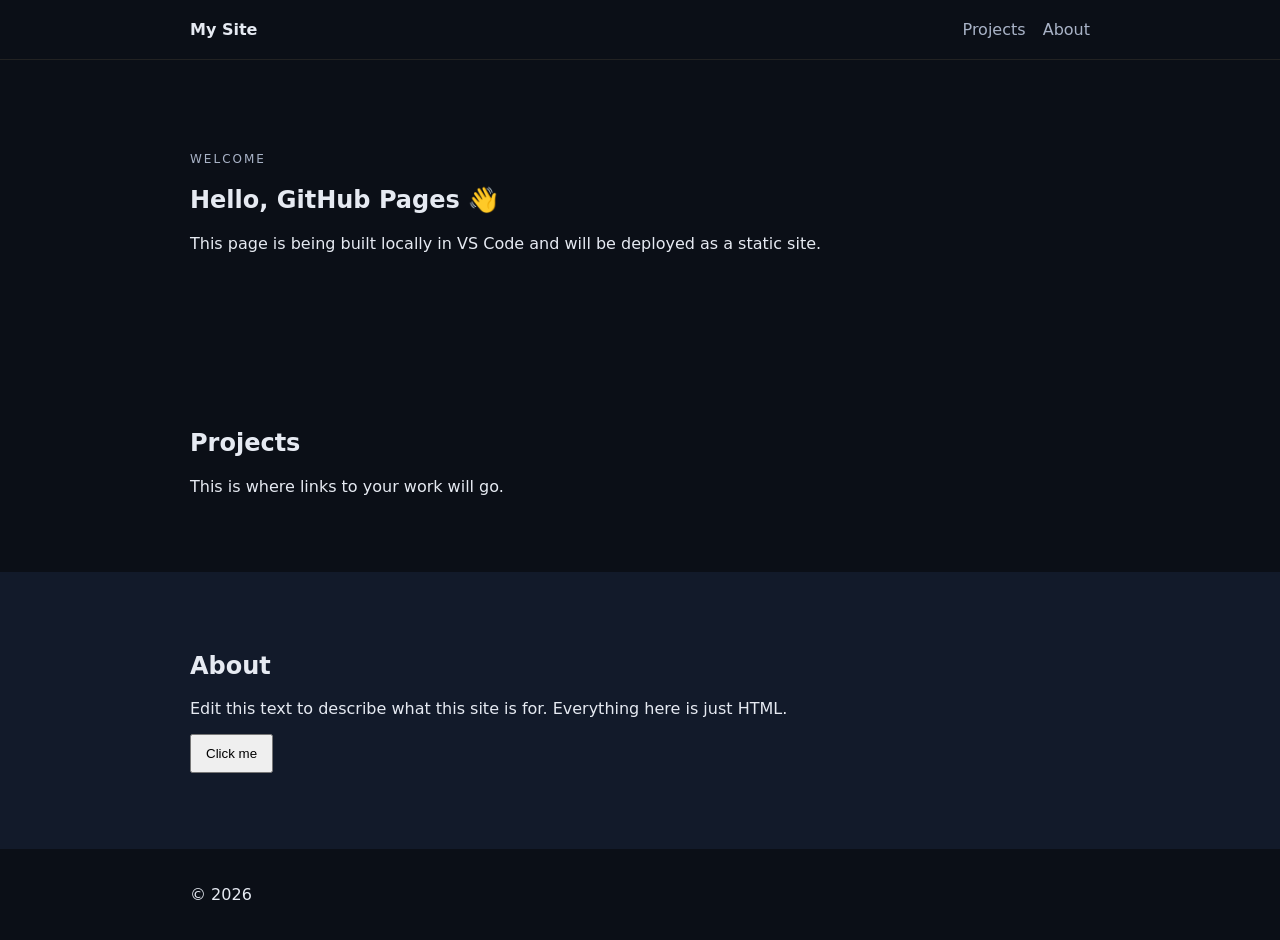
==== index.html @ 743cd059 "initial website files" ====
<!doctype html>
<html lang="en">
<head>
  <meta charset="utf-8" />
  <meta name="viewport" content="width=device-width,initial-scale=1" />
  <title>My First GitHub Pages Site</title>
  <meta name="description" content="A simple static site built in VS Code." />
  <link rel="stylesheet" href="styles.css" />
</head>

<body>
  <header class="site-header">
    <div class="container header-inner">
      <strong class="brand">My Site</strong>

      <nav class="nav">
        <a href="#projects">Projects</a>
        <a href="#about">About</a>
      </nav>
    </div>
  </header>

  <main>
    <section class="hero">
      <div class="container">
        <p class="kicker">Welcome</p>
        <h1>Hello, GitHub Pages 👋</h1>
        <p class="subhead">
          This page is being built locally in VS Code and will be deployed as a static site.
        </p>
      </div>
    </section>

    <section id="projects" class="section">
      <div class="container">
        <h2>Projects</h2>
        <p>This is where links to your work will go.</p>
      </div>
    </section>

    <section id="about" class="section alt">
      <div class="container">
        <h2>About</h2>
        <p>
          Edit this text to describe what this site is for.
          Everything here is just HTML.
        </p>

        <button id="helloBtn">Click me</button>
        <p id="helloOut"></p>
      </div>
    </section>
  </main>

  <footer class="site-footer">
    <div class="container">
      <p>© <span id="year"></span></p>
    </div>
  </footer>

  <script src="script.js"></script>
</body>
</html>
---- styles.css ----
body {
  margin: 0;
  font-family: system-ui, sans-serif;
  background: #0b0f17;
  color: #e6eaf2;
}

.container {
  max-width: 900px;
  margin: 0 auto;
  padding: 20px;
}

.site-header {
  border-bottom: 1px solid #222;
}

.header-inner {
  display: flex;
  justify-content: space-between;
  align-items: center;
}

.nav a {
  color: #a9b3c7;
  margin-left: 12px;
  text-decoration: none;
}

.nav a:hover {
  color: white;
}

.hero {
  padding: 60px 0;
}

.kicker {
  text-transform: uppercase;
  letter-spacing: 2px;
  color: #a9b3c7;
  font-size: 12px;
}

.section {
  padding: 40px 0;
}

.section.alt {
  background: #121a2a;
}

button {
  padding: 10px 14px;
  cursor: pointer;
}
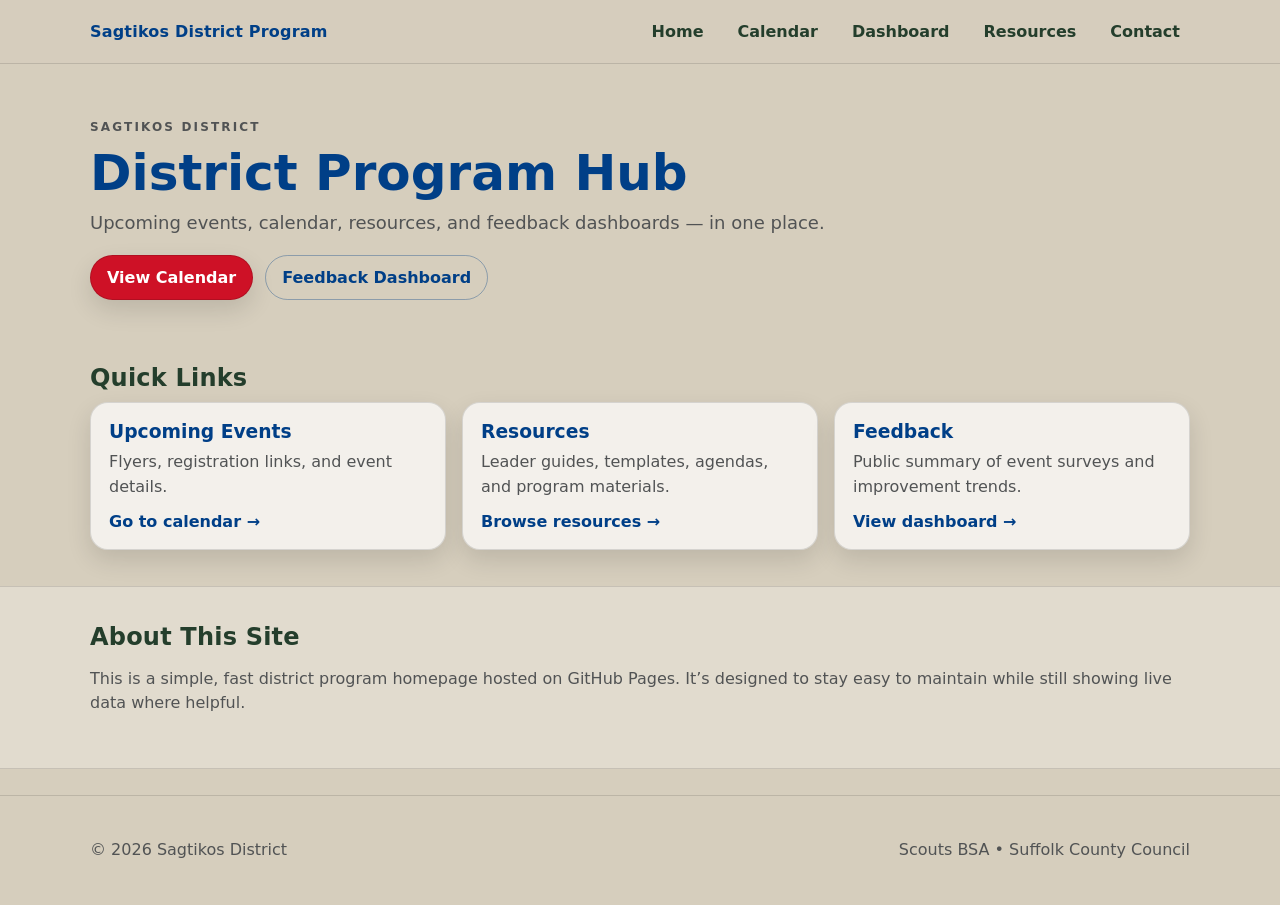
==== commit 00663116: "Apply Scouts BSA color theme" ====
--- a/index.html
+++ b/index.html
@@ -3,60 +3,84 @@
 <head>
   <meta charset="utf-8" />
   <meta name="viewport" content="width=device-width,initial-scale=1" />
-  <title>My First GitHub Pages Site</title>
+  <title>Sagtikos District Program Site</title>
   <meta name="description" content="A simple static site built in VS Code." />
   <link rel="stylesheet" href="styles.css" />
 </head>
 
 <body>
-  <header class="site-header">
-    <div class="container header-inner">
-      <strong class="brand">My Site</strong>
-
-      <nav class="nav">
-        <a href="#projects">Projects</a>
-        <a href="#about">About</a>
-      </nav>
-    </div>
-  </header>
+<header class="site-header">
+  <div class="container header-inner">
+    <a class="brand" href="index.html">Sagtikos District Program</a>
+    <nav class="nav">
+      <a href="index.html">Home</a>
+      <a href="calendar.html">Calendar</a>
+      <a href="dashboard.html">Dashboard</a>
+      <a href="resources.html">Resources</a>
+      <a href="contact.html">Contact</a>
+    </nav>
+  </div>
+</header>
 
   <main>
-    <section class="hero">
-      <div class="container">
-        <p class="kicker">Welcome</p>
-        <h1>Hello, GitHub Pages 👋</h1>
-        <p class="subhead">
-          This page is being built locally in VS Code and will be deployed as a static site.
-        </p>
+  <section class="hero">
+    <div class="container">
+      <p class="kicker">Sagtikos District</p>
+      <h1>District Program Hub</h1>
+      <p class="subhead">
+        Upcoming events, calendar, resources, and feedback dashboards — in one place.
+      </p>
+
+      <div class="hero-actions">
+        <a class="button accent" href="calendar.html">View Calendar</a>
+        <a class="button ghost" href="dashboard.html">Feedback Dashboard</a>
       </div>
-    </section>
+    </div>
+  </section>
 
-    <section id="projects" class="section">
-      <div class="container">
-        <h2>Projects</h2>
-        <p>This is where links to your work will go.</p>
+  <section class="section">
+    <div class="container">
+      <h2>Quick Links</h2>
+      <div class="grid">
+        <article class="card">
+          <h3>Upcoming Events</h3>
+          <p>Flyers, registration links, and event details.</p>
+          <a class="link" href="calendar.html">Go to calendar →</a>
+        </article>
+
+        <article class="card">
+          <h3>Resources</h3>
+          <p>Leader guides, templates, agendas, and program materials.</p>
+          <a class="link" href="resources.html">Browse resources →</a>
+        </article>
+
+        <article class="card">
+          <h3>Feedback</h3>
+          <p>Public summary of event surveys and improvement trends.</p>
+          <a class="link" href="dashboard.html">View dashboard →</a>
+        </article>
       </div>
-    </section>
+    </div>
+  </section>
 
-    <section id="about" class="section alt">
-      <div class="container">
-        <h2>About</h2>
-        <p>
-          Edit this text to describe what this site is for.
-          Everything here is just HTML.
-        </p>
+  <section class="section alt">
+    <div class="container">
+      <h2>About This Site</h2>
+      <p class="muted">
+        This is a simple, fast district program homepage hosted on GitHub Pages.
+        It’s designed to stay easy to maintain while still showing live data where helpful.
+      </p>
+    </div>
+  </section>
+</main>
 
-        <button id="helloBtn">Click me</button>
-        <p id="helloOut"></p>
-      </div>
-    </section>
-  </main>
 
   <footer class="site-footer">
-    <div class="container">
-      <p>© <span id="year"></span></p>
-    </div>
-  </footer>
+  <div class="container footer-inner">
+    <p>© <span id="year"></span> Sagtikos District</p>
+    <p>Scouts BSA • Suffolk County Council</p>
+  </div>
+</footer>
 
   <script src="script.js"></script>
 </body>
--- a/styles.css
+++ b/styles.css
@@ -1,56 +1,215 @@
-body {
-  margin: 0;
-  font-family: system-ui, sans-serif;
-  background: #0b0f17;
-  color: #e6eaf2;
-}
-
-.container {
-  max-width: 900px;
-  margin: 0 auto;
-  padding: 20px;
-}
-
-.site-header {
-  border-bottom: 1px solid #222;
-}
-
-.header-inner {
-  display: flex;
-  justify-content: space-between;
-  align-items: center;
-}
-
-.nav a {
-  color: #a9b3c7;
-  margin-left: 12px;
+:root{
+  /* Scouts BSA palette */
+  --sand: #D6CEBD;
+  --red:  #CE1126;
+  --green:#243E2C;
+  --navy: #003F87;
+  --gray: #515354;
+
+  /* Roles */
+  --bg: var(--sand);
+  --text: #171717;
+  --muted: var(--gray);
+
+  --primary: var(--navy);
+  --secondary: var(--green);
+  --accent: var(--red);
+
+  --card: rgba(255,255,255,.70);
+  --card2: rgba(255,255,255,.55);
+  --border: rgba(0,0,0,.12);
+
+  --radius: 18px;
+  --max: 1100px;
+  --shadow: 0 10px 24px rgba(0,0,0,.12);
+}
+
+*{ box-sizing: border-box; }
+
+body{
+  margin:0;
+  font-family: system-ui, -apple-system, Segoe UI, Roboto, Arial, sans-serif;
+  background: var(--bg);
+  color: var(--text);
+}
+
+.container{
+  width:min(var(--max), calc(100% - 40px));
+  margin:0 auto;
+}
+
+/* Header */
+.site-header{
+  position: sticky;
+  top:0;
+  z-index: 10;
+  background: rgba(214,206,189,.92);
+  backdrop-filter: blur(10px);
+  border-bottom: 1px solid var(--border);
+}
+
+.header-inner{
+  display:flex;
+  align-items:center;
+  justify-content:space-between;
+  padding: 14px 0;
+}
+
+.brand{
+  color: var(--primary);
+  font-weight: 900;
+  letter-spacing: .2px;
   text-decoration: none;
 }
 
-.nav a:hover {
-  color: white;
-}
-
-.hero {
-  padding: 60px 0;
-}
-
-.kicker {
+/* Nav */
+.nav{
+  display:flex;
+  align-items:center;
+  gap: 14px;
+}
+
+.nav a{
+  color: var(--secondary);
+  text-decoration:none;
+  font-weight: 700;
+  padding: 8px 10px;
+  border-radius: 999px;
+}
+
+.nav a:hover{
+  background: rgba(0,63,135,.10);
+  color: var(--primary);
+}
+
+/* Hero */
+.hero{
+  padding: 54px 0 28px;
+}
+
+.kicker{
+  margin:0 0 10px;
   text-transform: uppercase;
-  letter-spacing: 2px;
-  color: #a9b3c7;
+  letter-spacing: .18em;
+  color: var(--muted);
   font-size: 12px;
-}
-
-.section {
-  padding: 40px 0;
-}
-
-.section.alt {
-  background: #121a2a;
-}
-
-button {
-  padding: 10px 14px;
-  cursor: pointer;
-}
+  font-weight: 800;
+}
+
+.hero h1{
+  margin:0 0 10px;
+  color: var(--primary);
+  font-size: clamp(32px, 4vw, 50px);
+  line-height: 1.05;
+}
+
+.subhead{
+  margin:0 0 18px;
+  color: var(--muted);
+  font-size: 18px;
+  max-width: 70ch;
+}
+
+/* Buttons */
+.button{
+  display:inline-flex;
+  align-items:center;
+  justify-content:center;
+  padding: 12px 16px;
+  border-radius: 999px;
+  border: 1px solid rgba(0,0,0,.14);
+  background: var(--primary);
+  color: #fff;
+  font-weight: 800;
+  text-decoration:none;
+  cursor:pointer;
+  box-shadow: var(--shadow);
+}
+
+.button:hover{ filter: brightness(1.05); }
+
+.button.accent{ background: var(--accent); }
+.button.ghost{
+  background: transparent;
+  color: var(--primary);
+  border-color: rgba(0,63,135,.35);
+  box-shadow: none;
+}
+
+.hero-actions{
+  display:flex;
+  gap: 12px;
+  flex-wrap: wrap;
+}
+
+/* Sections */
+.section{
+  padding: 36px 0;
+}
+
+.section.alt{
+  background: rgba(255,255,255,.25);
+  border-top: 1px solid var(--border);
+  border-bottom: 1px solid var(--border);
+}
+
+h2{
+  color: var(--secondary);
+  margin: 0 0 10px;
+  letter-spacing: .2px;
+}
+
+p{ line-height: 1.55; }
+
+.muted{ color: var(--muted); }
+
+/* Cards / grids */
+.grid{
+  display:grid;
+  grid-template-columns: repeat(3, 1fr);
+  gap: 16px;
+}
+
+.card{
+  background: var(--card);
+  border: 1px solid var(--border);
+  border-radius: var(--radius);
+  padding: 18px;
+  box-shadow: var(--shadow);
+}
+
+.card h3{
+  margin: 0 0 8px;
+  color: var(--primary);
+}
+
+.card p{ margin: 0 0 12px; color: var(--muted); }
+
+.link{
+  color: var(--primary);
+  font-weight: 800;
+  text-decoration: none;
+}
+
+.link:hover{ text-decoration: underline; }
+
+/* Footer */
+.site-footer{
+  padding: 26px 0;
+  border-top: 1px solid var(--border);
+  margin-top: 26px;
+}
+
+.footer-inner{
+  display:flex;
+  justify-content:space-between;
+  gap: 12px;
+  flex-wrap: wrap;
+  color: var(--muted);
+}
+
+/* Responsive */
+@media (max-width: 900px){
+  .grid{ grid-template-columns: 1fr; }
+}
+
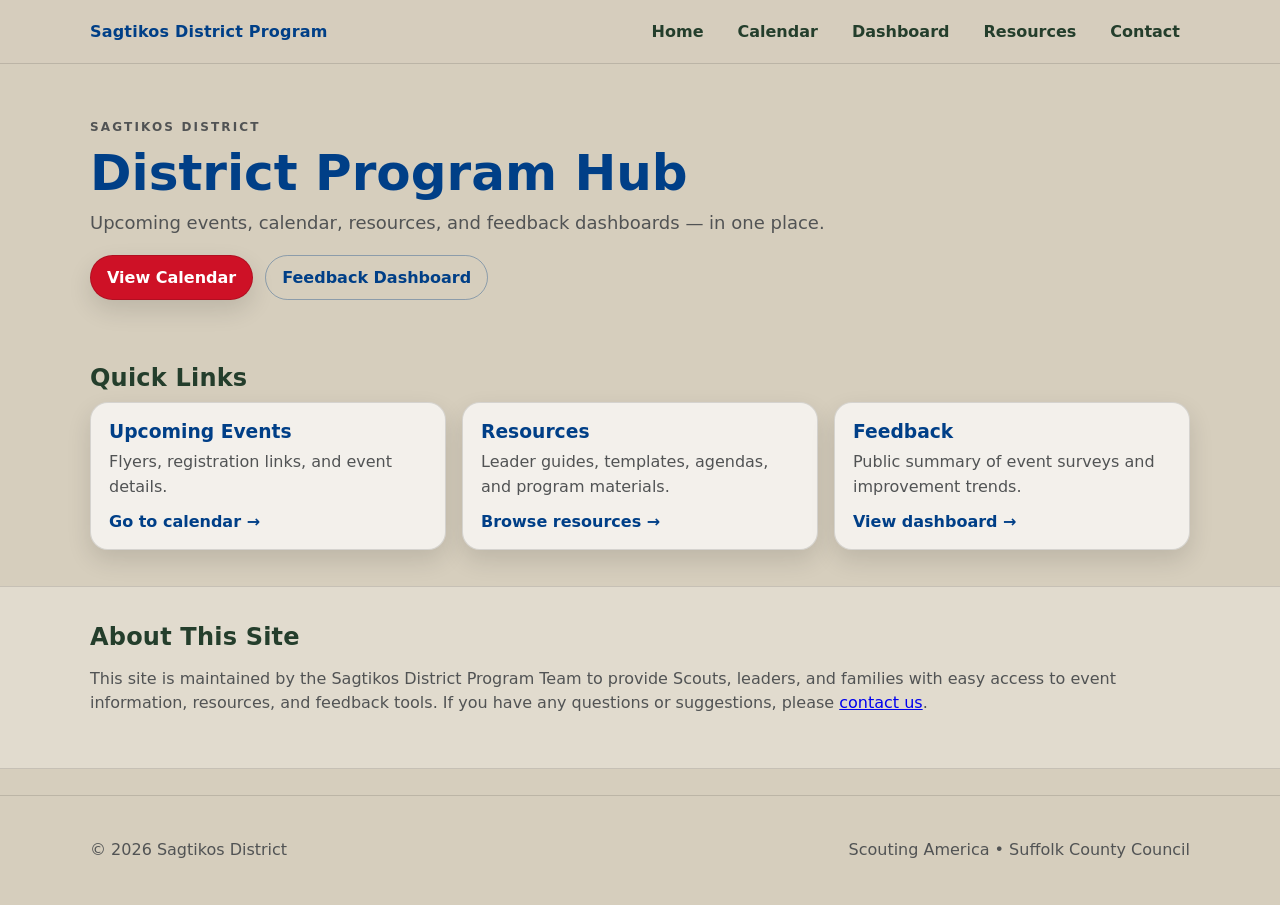
==== commit 45311087: "Update homepage v1" ====
--- a/index.html
+++ b/index.html
@@ -67,8 +67,7 @@
     <div class="container">
       <h2>About This Site</h2>
       <p class="muted">
-        This is a simple, fast district program homepage hosted on GitHub Pages.
-        It’s designed to stay easy to maintain while still showing live data where helpful.
+        This site is maintained by the Sagtikos District Program Team to provide Scouts, leaders, and families with easy access to event information, resources, and feedback tools. If you have any questions or suggestions, please <a href="contact.html">contact us</a>.
       </p>
     </div>
   </section>
@@ -78,7 +77,7 @@
   <footer class="site-footer">
   <div class="container footer-inner">
     <p>© <span id="year"></span> Sagtikos District</p>
-    <p>Scouts BSA • Suffolk County Council</p>
+    <p>Scouting America • Suffolk County Council</p>
   </div>
 </footer>
 
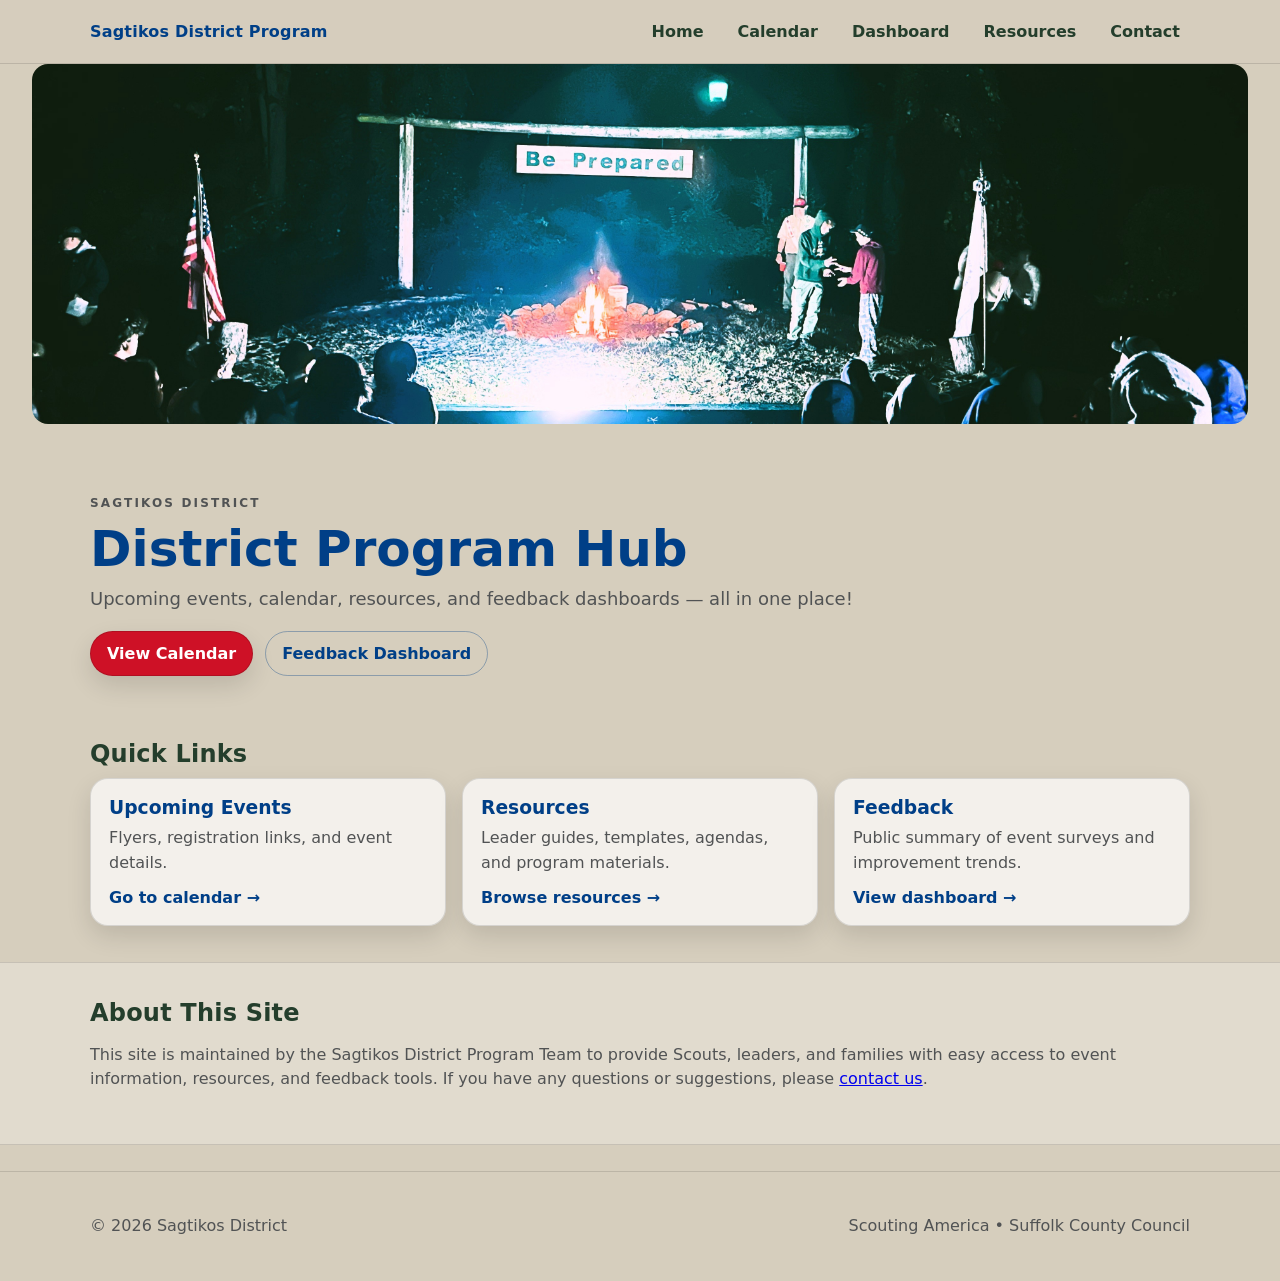
==== commit b9c47504: "favicon and hero image" ====
--- a/index.html
+++ b/index.html
@@ -5,6 +5,8 @@
   <meta name="viewport" content="width=device-width,initial-scale=1" />
   <title>Sagtikos District Program Site</title>
   <meta name="description" content="A simple static site built in VS Code." />
+  <link rel="icon" href="assets/img/favicon.png">
+  <link rel="apple-touch-icon" href="assets/img/favicon.png">
   <link rel="stylesheet" href="styles.css" />
 </head>
 
@@ -23,12 +25,16 @@
 </header>
 
   <main>
+    <img
+  src="assets/img/campfire.jpg"
+  alt="Sagtikos District Campfire"
+  style="width:95%; max-height:360px; object-fit:cover; border-radius:16px; margin-bottom:16px; display:block; margin-left:auto; margin-right:auto;">
   <section class="hero">
     <div class="container">
       <p class="kicker">Sagtikos District</p>
       <h1>District Program Hub</h1>
       <p class="subhead">
-        Upcoming events, calendar, resources, and feedback dashboards — in one place.
+        Upcoming events, calendar, resources, and feedback dashboards — all in one place!
       </p>
 
       <div class="hero-actions">
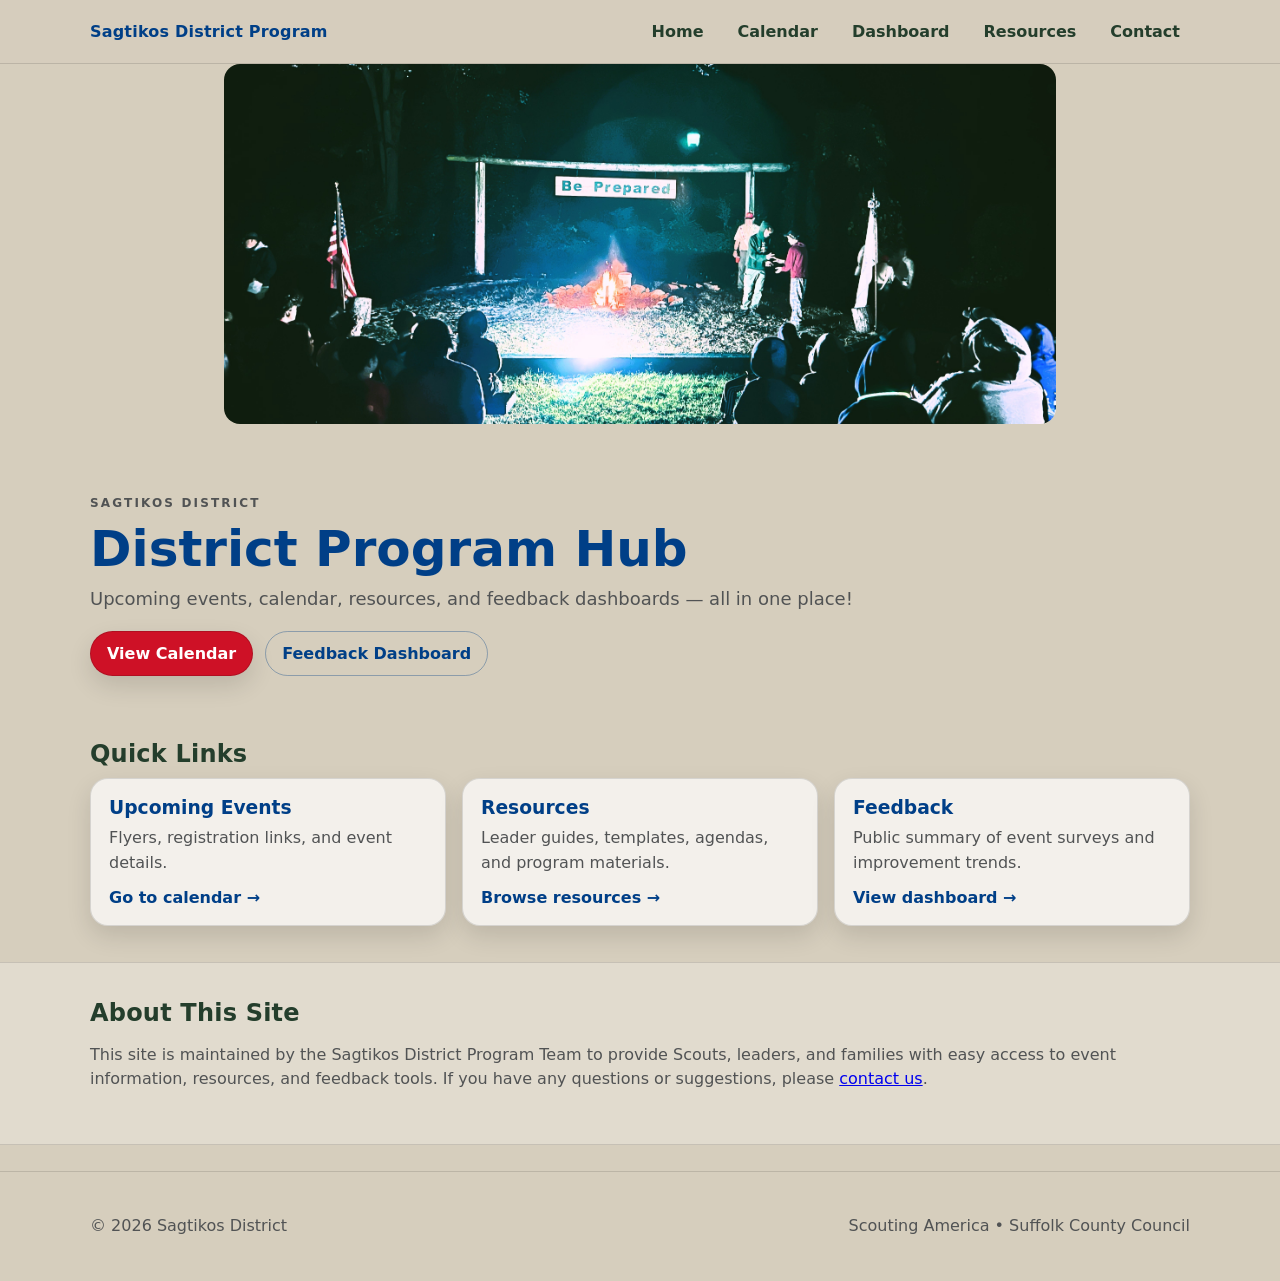
==== commit 4baa4ee5: "Adjust header image size" ====
--- a/index.html
+++ b/index.html
@@ -28,7 +28,7 @@
     <img
   src="assets/img/campfire.jpg"
   alt="Sagtikos District Campfire"
-  style="width:95%; max-height:360px; object-fit:cover; border-radius:16px; margin-bottom:16px; display:block; margin-left:auto; margin-right:auto;">
+  style="width:65%; max-height:360px; object-fit:cover; border-radius:16px; margin-bottom:16px; display:block; margin-left:auto; margin-right:auto;">
   <section class="hero">
     <div class="container">
       <p class="kicker">Sagtikos District</p>
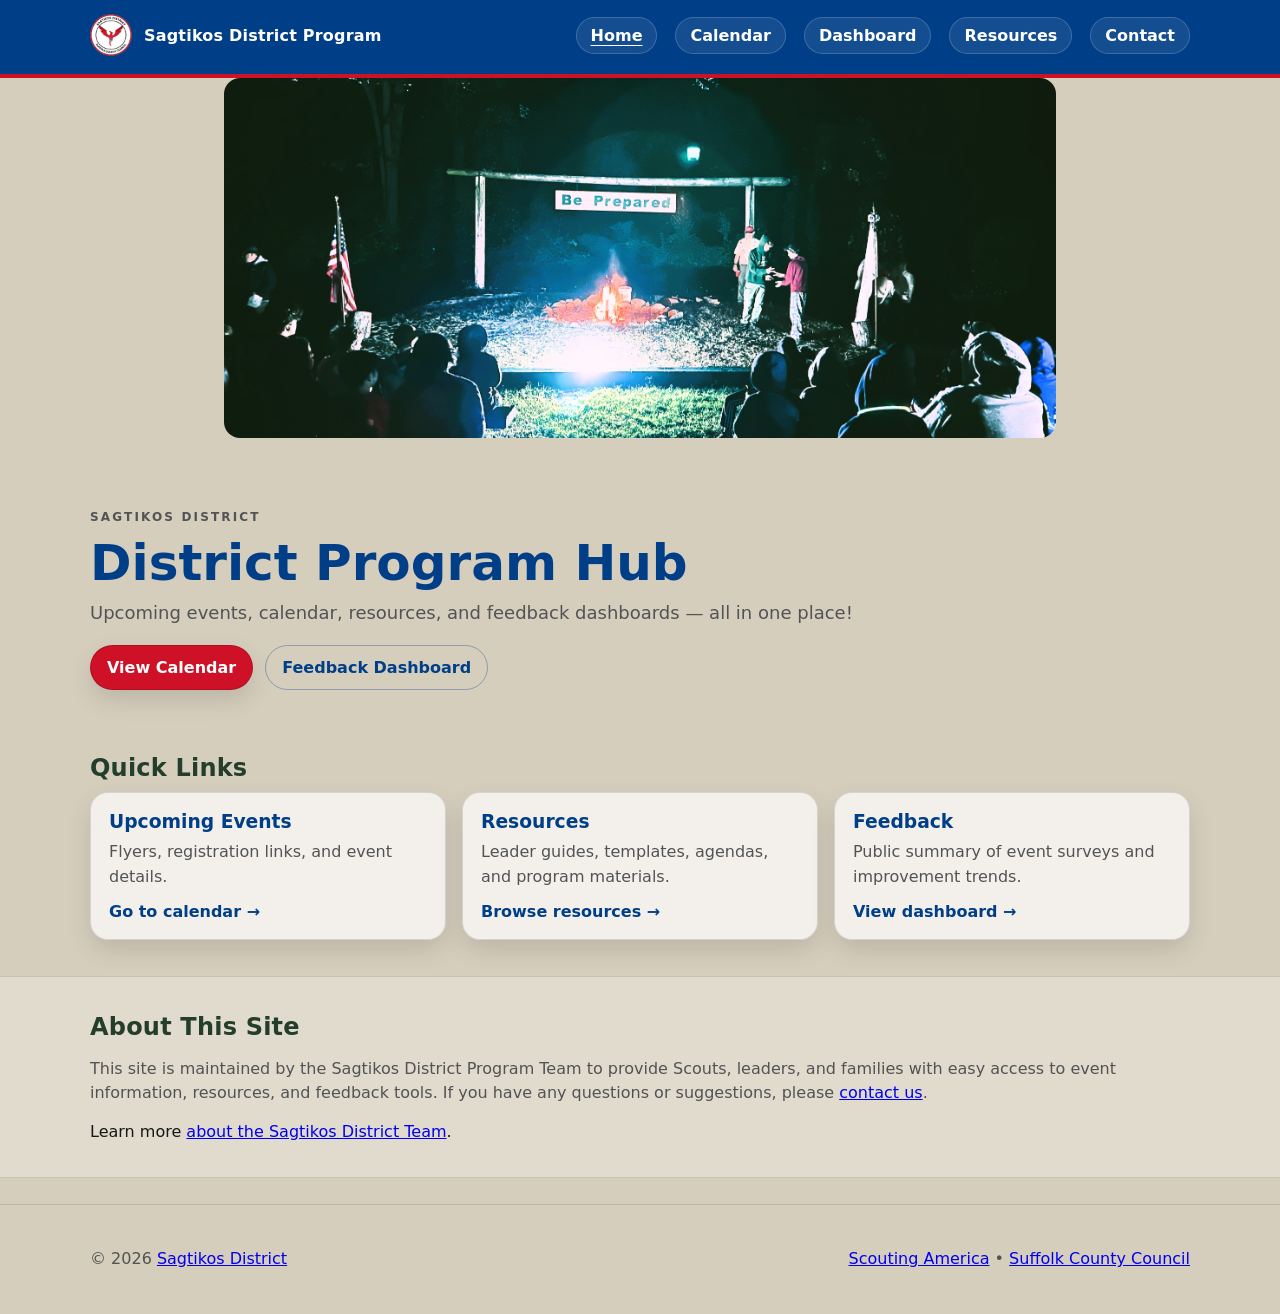
==== commit 32dccee0: "footer and index updates" ====
--- a/index.html
+++ b/index.html
@@ -13,16 +13,28 @@
 <body>
 <header class="site-header">
   <div class="container header-inner">
-    <a class="brand" href="index.html">Sagtikos District Program</a>
+
+    <a class="brand" href="index.html">
+      <img
+        src="assets/img/district-logo.png"
+        alt="Sagtikos District logo"
+        class="brand-logo"
+      >
+      <span class="brand-text">Sagtikos District Program</span>
+    </a>
+
     <nav class="nav">
-      <a href="index.html">Home</a>
+      <a href="index.html" aria-current="page">Home</a>
       <a href="calendar.html">Calendar</a>
       <a href="dashboard.html">Dashboard</a>
       <a href="resources.html">Resources</a>
       <a href="contact.html">Contact</a>
     </nav>
+
   </div>
 </header>
+
+
 
   <main>
     <img
@@ -75,6 +87,8 @@
       <p class="muted">
         This site is maintained by the Sagtikos District Program Team to provide Scouts, leaders, and families with easy access to event information, resources, and feedback tools. If you have any questions or suggestions, please <a href="contact.html">contact us</a>.
       </p>
+      Learn more <a href="about.html">about the Sagtikos District Team</a>.
+
     </div>
   </section>
 </main>
@@ -82,8 +96,8 @@
 
   <footer class="site-footer">
   <div class="container footer-inner">
-    <p>© <span id="year"></span> Sagtikos District</p>
-    <p>Scouting America • Suffolk County Council</p>
+    <p>© <span id="year"></span> <a href="about.html">Sagtikos District</a></p>
+    <p><a href="https://www.scouting.org">Scouting America</a> • <a href="https://www.sccbsa.org">Suffolk County Council</a></p>
   </div>
 </footer>
 
--- a/styles.css
+++ b/styles.css
@@ -213,3 +213,70 @@
   .grid{ grid-template-columns: 1fr; }
 }
 
+/* =====================================================
+   SHARED SITE HEADER (MERGED – SAFE OVERRIDES ONLY)
+   ===================================================== */
+
+/* Scope EVERYTHING to .site-header so nothing else changes */
+.site-header{
+  background: #003F87;
+  border-bottom: 4px solid #CE1126;
+  color: #ffffff;
+}
+
+/* Header layout */
+.site-header .header-inner{
+  display: flex;
+  align-items: center;
+  justify-content: space-between;
+  gap: 16px;
+  padding: 14px 0 18px;
+}
+
+/* Brand (logo + text) */
+.site-header .brand{
+  display: flex;
+  align-items: center;
+  gap: 12px;
+  text-decoration: none;
+  color: inherit;
+  font-weight: 700;
+}
+
+/* Logo – FIXED SIZE so global img rules can't break it */
+.site-header .brand-logo{
+  height: 42px;
+  width: auto;
+  max-width: none;
+  display: block;
+}
+
+/* Brand text */
+.site-header .brand-text{
+  white-space: nowrap;
+}
+
+/* Navigation */
+.site-header .nav{
+  display: flex;
+  gap: 18px;
+  flex-wrap: wrap;
+}
+
+.site-header .nav a{
+  color: #ffffff;
+  text-decoration: none;
+  padding: 8px 14px;
+  border-radius: 999px;
+  border: 1px solid rgba(255,255,255,.18);
+  background: rgba(255,255,255,.08);
+}
+
+.site-header .nav a:hover{
+  filter: brightness(1.08);
+}
+
+.site-header .nav a[aria-current="page"]{
+  text-decoration: underline;
+  text-underline-offset: 4px;
+}
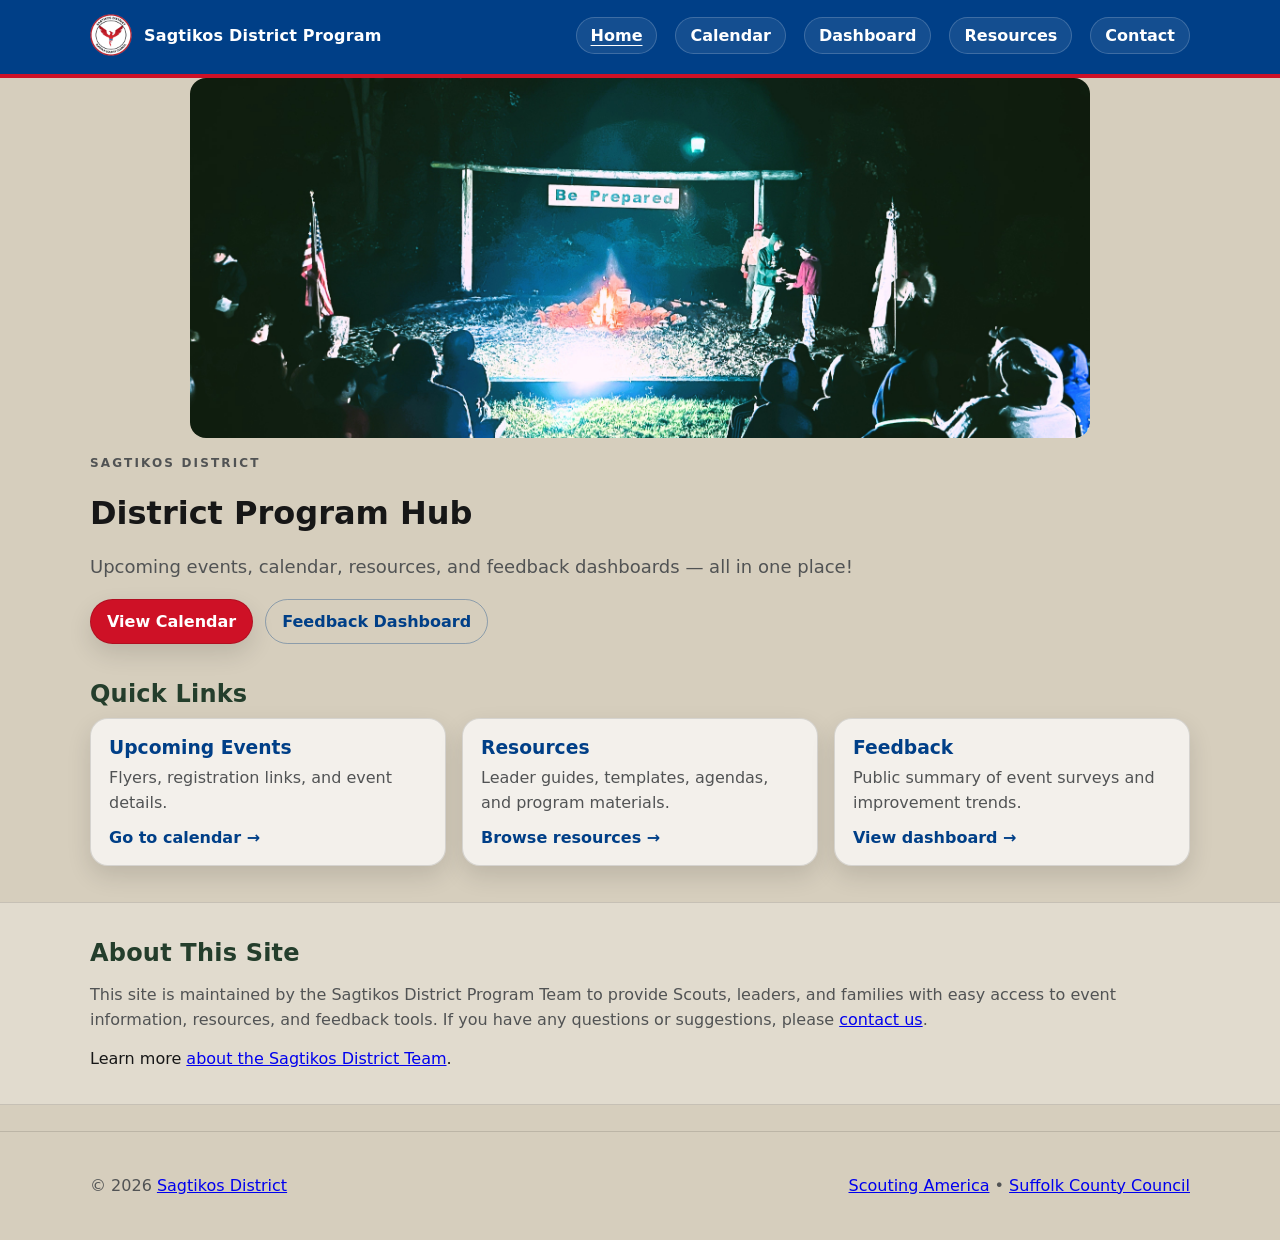
==== commit 45234ab0: "mobile" ====
--- a/index.html
+++ b/index.html
@@ -37,11 +37,11 @@
 
 
   <main>
-    <img
+   <img
   src="assets/img/campfire.jpg"
   alt="Sagtikos District Campfire"
-  style="width:65%; max-height:360px; object-fit:cover; border-radius:16px; margin-bottom:16px; display:block; margin-left:auto; margin-right:auto;">
-  <section class="hero">
+  class="hero-img"
+>
     <div class="container">
       <p class="kicker">Sagtikos District</p>
       <h1>District Program Hub</h1>
--- a/styles.css
+++ b/styles.css
@@ -280,3 +280,38 @@
   text-decoration: underline;
   text-underline-offset: 4px;
 }
+
+/* =========================
+   MOBILE OPTIMIZATIONS
+   ========================= */
+
+@media (max-width: 720px) {
+  .site-header .header-inner{
+    flex-direction: column;
+    align-items: flex-start;
+    gap: 10px;
+    padding: 12px 0 14px;
+  }
+
+  .site-header .nav{
+    width: 100%;
+    gap: 10px;
+  }
+
+  .site-header .nav a{
+    padding: 10px 12px; /* bigger tap targets */
+  }
+
+  .site-header .brand-text{
+    font-size: 1rem;
+  }
+}
+
+.hero-img{
+  width: min(900px, 100%);
+  max-height: 360px;
+  object-fit: cover;
+  border-radius: 16px;
+  margin: 0 auto 16px;
+  display: block;
+}
